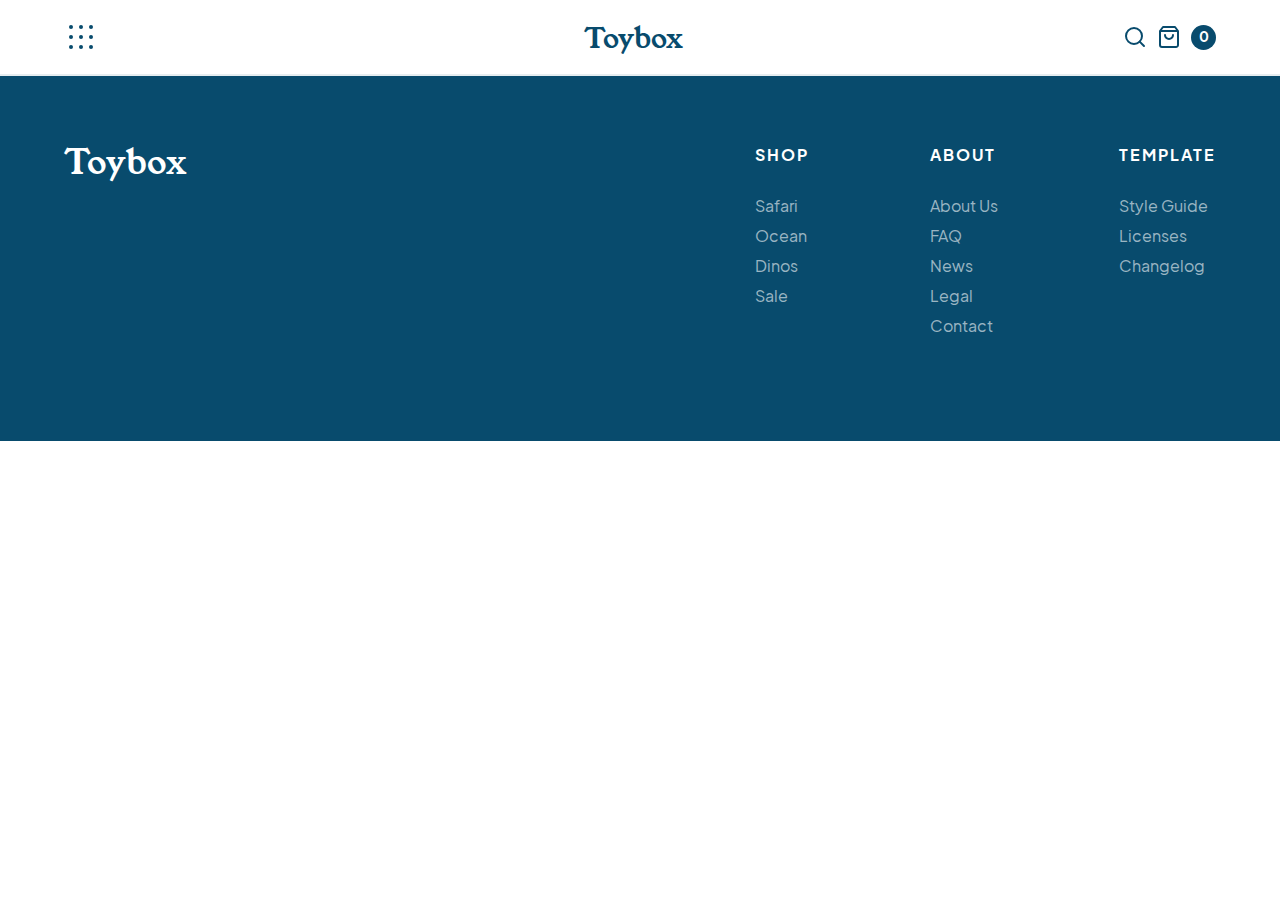
==== contact.html @ 3d37cce3 "Added shared base HTML Header and Footer to Contact Page" ====
<!DOCTYPE html>
<html lang="en">
<head>
    <meta charset="UTF-8">
    <meta http-equiv="X-UA-Compatible" content="IE=edge">
    <meta name="viewport" content="width=device-width, initial-scale=1.0">
    <title>Document</title>
    <link rel="stylesheet" href="./styles/styles.css">
	<script src="./script.js"></script>
</head>
<body>
    <a href="#mainContent" class="skip-link"> Skip to the main content.</a>

	<nav class="navbar">
		<div class="wrapper">
			<button class="menu-icon" id="hamburger">
				<img src="./assets/menu-button.svg" alt="open slide-out menu">
			</button>

			<a href="#" class="logo">
				<h1>Toybox</h1>
			</a>

			<div class="search-cart">
				<button class="menu-icon">
					<img src="./assets/search.svg" alt="search-icon" class="search-icon">
				</button>

				<a href="#" class="bag">
					<img src="./assets/shop-bag.svg" alt="shopping-cart">
				</a>

				<div class="counter">
					<p class="small-copy">0</p>
				</div> 
			</div><!-- end. search-cart -->
		</div><!-- end. wrapper -->

		<div class="slide-out-nav">
			<button id="menu-close">
				<img src="./assets/menu-close.svg" alt="close slide out navigation">
			</button>

			<nav>
				<ul class="main-menu">
					<li><a href="#">Shop</a></li>
					<li><a href="#">About</a></li>
					<li><a href="#">FAQ</a></li>
					<li><a href="#">News</a></li>
					<li><a href="#">Contact</a></li>
				</ul>
			</nav>
		</div><!--end. slide-out.nav-->
	</nav><!--end. nav-bar-->
    

    <footer>
        <div class="wrapper">

            <div class="footer-flex-container">
                <a href="./index.html">
                    <H4>Toybox</H4>
                </a>

                <nav class="footer-nav">

                    <ul class="footer-shop">
                        <li><h5>Shop</h5></li>
                        <li><a href="#">Safari</a></li>
                        <li><a href="#">Ocean</a></li>
                        <li><a href="#">Dinos</a></li>
                        <li><a href="#">Sale</a></li>
                    </ul><!--end.footer-shop-->

                    <ul class="footer-about">
                        <li><h5>About</h5></li>
                        <li><a href="#">About Us</a></li>
                        <li><a href="#">FAQ</a></li>
                        <li><a href="#">News</a></li>
                        <li><a href="#">Legal</a></li>
                        <li><a href="./contact.html">Contact</a></li>
                    </ul><!--end.footer-about-->

                    <ul class="footer-temp">
                        <li><h5>Template</h5></li>
                        <li><a href="#">Style Guide</a></li>
                        <li><a href="#">Licenses</a></li>
                        <li><a href="#">Changelog</a></li>
                    </ul><!--end. footer-temp-->
                </nav><!--end. footer-nav-->

            </div><!--end. footer-flex-container-->
        </div><!--end. wrapper-->
    </footer>
</body>
</html>
---- styles/styles.css ----
html {
  line-height: 1.15;
  -ms-text-size-adjust: 100%;
  -webkit-text-size-adjust: 100%;
}

body {
  margin: 0;
}

article, aside, footer, header, nav, section {
  display: block;
}

h1 {
  font-size: 2em;
  margin: 0.67em 0;
}

figcaption, figure, main {
  display: block;
}

figure {
  margin: 1em 40px;
}

hr {
  -webkit-box-sizing: content-box;
          box-sizing: content-box;
  height: 0;
  overflow: visible;
}

pre {
  font-family: monospace, monospace;
  font-size: 1em;
}

a {
  background-color: transparent;
  -webkit-text-decoration-skip: objects;
}

abbr[title] {
  border-bottom: none;
  text-decoration: underline;
  -webkit-text-decoration: underline dotted;
          text-decoration: underline dotted;
}

b, strong {
  font-weight: inherit;
}

b, strong {
  font-weight: bolder;
}

code, kbd, samp {
  font-family: monospace, monospace;
  font-size: 1em;
}

dfn {
  font-style: italic;
}

mark {
  background-color: #ff0;
  color: #000;
}

small {
  font-size: 80%;
}

sub, sup {
  font-size: 75%;
  line-height: 0;
  position: relative;
  vertical-align: baseline;
}

sub {
  bottom: -0.25em;
}

sup {
  top: -0.5em;
}

audio, video {
  display: inline-block;
}

audio:not([controls]) {
  display: none;
  height: 0;
}

img {
  border-style: none;
}

svg:not(:root) {
  overflow: hidden;
}

button, input, optgroup, select, textarea {
  font-family: sans-serif;
  font-size: 100%;
  line-height: 1.15;
  margin: 0;
}

button, input {
  overflow: visible;
}

button, select {
  text-transform: none;
}

button, html [type=button], [type=reset], [type=submit] {
  -webkit-appearance: button;
}

button::-moz-focus-inner, [type=button]::-moz-focus-inner, [type=reset]::-moz-focus-inner, [type=submit]::-moz-focus-inner {
  border-style: none;
  padding: 0;
}

button:-moz-focusring, [type=button]:-moz-focusring, [type=reset]:-moz-focusring, [type=submit]:-moz-focusring {
  outline: 1px dotted ButtonText;
}

fieldset {
  padding: 0.35em 0.75em 0.625em;
}

legend {
  -webkit-box-sizing: border-box;
          box-sizing: border-box;
  color: inherit;
  display: table;
  max-width: 100%;
  padding: 0;
  white-space: normal;
}

progress {
  display: inline-block;
  vertical-align: baseline;
}

textarea {
  overflow: auto;
}

[type=checkbox], [type=radio] {
  -webkit-box-sizing: border-box;
          box-sizing: border-box;
  padding: 0;
}

[type=number]::-webkit-inner-spin-button, [type=number]::-webkit-outer-spin-button {
  height: auto;
}

[type=search] {
  -webkit-appearance: textfield;
  outline-offset: -2px;
}

[type=search]::-webkit-search-cancel-button, [type=search]::-webkit-search-decoration {
  -webkit-appearance: none;
}

::-webkit-file-upload-button {
  -webkit-appearance: button;
  font: inherit;
}

details, menu {
  display: block;
}

summary {
  display: list-item;
}

canvas {
  display: inline-block;
}

template {
  display: none;
}

[hidden] {
  display: none;
}

html {
  -webkit-box-sizing: border-box;
          box-sizing: border-box;
}

*, *:before, *:after {
  -webkit-box-sizing: inherit;
          box-sizing: inherit;
}

.sr-only {
  position: absolute;
  width: 1px;
  height: 1px;
  margin: -1px;
  border: 0;
  padding: 0;
  white-space: nowrap;
  -webkit-clip-path: inset(100%);
          clip-path: inset(100%);
  clip: rect(0 0 0 0);
  overflow: hidden;
}

.skip-link {
  background-color: white;
  color: black;
  font-size: 1rem;
  padding: 10px 0;
  position: absolute;
  left: -1000px;
  top: 0;
  z-index: 999;
}
.skip-link:focus {
  left: 0;
  right: 0;
  text-align: center;
}

@font-face {
  font-family: "Jakarta Sans";
  src: url(../fonts/PlusJakarta_Sans-2.5/webfonts/PlusJakartaSans-Regular.woff), url(../fonts/PlusJakarta_Sans-2.5/webfonts/PlusJakartaSans-Regular.woff2), url(../fonts/PlusJakarta_Sans-2.5/static/PlusJakartaSans-Regular.ttf);
  font-weight: normal;
}
@font-face {
  font-family: "Jakarta Sans";
  src: url(../fonts/PlusJakarta_Sans-2.5/webfonts/PlusJakartaSans-Bold.woff), url(../fonts/PlusJakarta_Sans-2.5/webfonts/PlusJakartaSans-Bold.woff2), url(../fonts/PlusJakarta_Sans-2.5/static/PlusJakartaSans-Bold.ttf);
  font-weight: bold;
}
@font-face {
  font-family: "Young Serif";
  src: url(../fonts/youngserif/YoungSerif-Regular.otf);
}
html {
  font-size: 125%;
}

body {
  font-family: "Jakarta Sans";
  font-size: 1rem;
  color: #084b6d;
}

h1, h2, h3, h4 {
  font-family: "Young Serif";
  color: #084b6d;
  margin: 0;
}

h1 {
  font-size: 28px;
  font-size: 1.4rem;
}

h2 {
  font-size: 40px;
  font-size: 2rem;
  margin-bottom: 18px;
}

h3 {
  font-size: 54px;
  font-size: 2.7rem;
}

h4 {
  font-size: 34px;
  font-size: 1.7rem;
}

h5 {
  font-size: 16px;
  font-size: 0.8rem;
  text-transform: uppercase;
  letter-spacing: 0.1rem;
}

p {
  line-height: 1.4;
}
p.small-copy {
  font-size: 14px;
  font-size: 0.7rem;
  font-weight: bold;
  margin: 0;
}

a {
  text-decoration: none;
  color: inherit;
  -webkit-transition: 0.3s;
  transition: 0.3s;
}

.wrapper {
  max-width: 1289px;
  width: 90%;
  margin: 0 auto;
}

ul {
  list-style: none;
  margin: 0;
  padding: 0;
}

img {
  width: 100%;
  display: block;
}

button {
  background-color: transparent;
  border: none;
  cursor: pointer;
  padding: 15px;
}

a {
  display: inline-block;
}
a.button {
  border: 2px solid #084b6d;
  font-size: 14px;
  font-size: 0.7rem;
  font-weight: bold;
  padding: 15px 32px;
}
a.button:hover, a.button:focus {
  background-color: #084b6d;
  color: #fff;
}
a.secondaryButton {
  background-color: #084b6d;
  color: #fff;
}
a.secondaryButton:hover, a.secondaryButton:focus {
  background-color: #fff;
  color: #084b6d;
}

.navbar {
  position: sticky;
  top: 0;
  background-color: #fff;
  border-bottom: 2px solid rgba(8, 75, 109, 0.1);
  z-index: 10;
  padding: 15px 0;
}
.navbar .wrapper {
  display: -webkit-box;
  display: -ms-flexbox;
  display: flex;
  -webkit-box-pack: justify;
      -ms-flex-pack: justify;
          justify-content: space-between;
  -webkit-box-align: center;
      -ms-flex-align: center;
          align-items: center;
}
.navbar .search-cart {
  display: -webkit-box;
  display: -ms-flexbox;
  display: flex;
  -webkit-box-align: center;
      -ms-flex-align: center;
          align-items: center;
}
.navbar .bag,
.navbar .menu-icon {
  padding: 10px 5px;
}
.navbar .counter {
  background-color: #084b6d;
  color: #fff;
  width: 25px;
  height: 25px;
  border-radius: 50%;
  display: -webkit-box;
  display: -ms-flexbox;
  display: flex;
  -webkit-box-pack: center;
      -ms-flex-pack: center;
          justify-content: center;
  -webkit-box-align: center;
      -ms-flex-align: center;
          align-items: center;
  margin-left: 5px;
}
.navbar .logo {
  margin-left: 50px;
}

.slide-out-nav {
  background-color: #084b6d;
  color: #fff;
  min-height: 50vh;
  position: fixed;
  top: 0;
  padding: 30px 50px;
  width: 100%;
  max-width: 450px;
  font-weight: bold;
  display: -webkit-box;
  display: -ms-flexbox;
  display: flex;
  -webkit-box-orient: vertical;
  -webkit-box-direction: normal;
      -ms-flex-direction: column;
          flex-direction: column;
  z-index: 20;
  left: -450px;
}
.slide-out-nav.open {
  left: 0;
}
.slide-out-nav button {
  -ms-flex-item-align: end;
      align-self: flex-end;
}
.slide-out-nav a {
  line-height: 2.2rem;
}
.slide-out-nav a:hover, .slide-out-nav a:focus {
  color: rgba(255, 255, 255, 0.6);
}

header {
  display: -webkit-box;
  display: -ms-flexbox;
  display: flex;
  -webkit-box-align: center;
      -ms-flex-align: center;
          align-items: center;
  background-color: #f8fbf3;
}
header .header-img-container {
  width: 45%;
}
header .header-content-container {
  width: 55%;
  padding: 0 90px;
}

.categories {
  padding: 90px 0;
}

.category-gallery {
  display: -webkit-box;
  display: -ms-flexbox;
  display: flex;
  -ms-flex-wrap: wrap;
      flex-wrap: wrap;
  -webkit-box-pack: space-evenly;
      -ms-flex-pack: space-evenly;
          justify-content: space-evenly;
  text-align: center;
}
.category-gallery .item1 {
  background-color: #ffd698;
}
.category-gallery .item2 {
  background-color: #f4fcff;
}
.category-gallery .item3 {
  background-color: #f8fbf3;
}
.category-gallery .item4 {
  background-color: #fff5f5;
}
.category-gallery .item {
  width: 40%;
  padding: 40px;
  border-radius: 10%;
  margin: 25px 0;
}
.category-gallery .item:hover, .category-gallery .item:focus {
  -webkit-transform: scale(0.9);
          transform: scale(0.9);
}
.category-gallery .item img {
  border-radius: 10%;
  margin-bottom: 15px;
}

.play {
  background-image: url(../assets/background-image.jpg);
  background-size: cover;
  background-position: center;
  padding: 40px 0;
}
.play .play-container {
  background-color: #fff;
  border: 20px solid #f4fcff;
  max-width: 650px;
  padding: 70px 40px;
  text-align: center;
}
.play .play-container p {
  text-align: left;
}

footer {
  background-color: #084b6d;
  color: #fff;
  padding: 70px 0 100px;
}
footer h4 {
  color: #fff;
}
footer h5 {
  margin-top: 0;
}
footer .footer-flex-container {
  display: -webkit-box;
  display: -ms-flexbox;
  display: flex;
  -webkit-box-pack: justify;
      -ms-flex-pack: justify;
          justify-content: space-between;
}
footer .footer-nav {
  display: -webkit-box;
  display: -ms-flexbox;
  display: flex;
  -webkit-box-pack: justify;
      -ms-flex-pack: justify;
          justify-content: space-between;
  width: 40%;
}
footer a {
  color: rgba(255, 255, 255, 0.6);
  font-size: 16px;
  font-size: 0.8rem;
  line-height: 1.5rem;
}
footer a:hover, footer a:focus {
  color: #fff;
}

@media (max-width: 1000px) {
  header {
    -webkit-box-orient: vertical;
    -webkit-box-direction: normal;
        -ms-flex-direction: column;
            flex-direction: column;
  }
  header .header-img-container {
    width: 100%;
  }
  header .header-content-container {
    width: 100%;
    padding: 30px 90px 40px;
  }
  footer h4 {
    margin-bottom: 40px;
  }
  footer .footer-flex-container {
    -webkit-box-orient: vertical;
    -webkit-box-direction: normal;
        -ms-flex-direction: column;
            flex-direction: column;
    -webkit-box-align: center;
        -ms-flex-align: center;
            align-items: center;
  }
  footer .footer-nav {
    width: 100%;
    -webkit-box-orient: vertical;
    -webkit-box-direction: normal;
        -ms-flex-direction: column;
            flex-direction: column;
    -webkit-box-align: center;
        -ms-flex-align: center;
            align-items: center;
    text-align: center;
    margin-top: 50px;
  }
  footer .footer-nav .footer-shop,
footer .footer-nav .footer-about {
    margin-bottom: 20px;
  }
}
@media (Max-width: 760px) {
  .category-gallery {
    -webkit-box-orient: vertical;
    -webkit-box-direction: normal;
        -ms-flex-direction: column;
            flex-direction: column;
    -webkit-box-align: center;
        -ms-flex-align: center;
            align-items: center;
  }
  .category-gallery .item {
    width: 100%;
  }
}
@media (max-width: 500px) {
  .navbar .wrapper {
    -webkit-box-orient: vertical;
    -webkit-box-direction: normal;
        -ms-flex-direction: column;
            flex-direction: column;
  }
  .navbar .logo {
    margin: 7px 0 12px;
  }
  .slide-out-nav {
    font-family: "Young Serif";
    font-size: 30px;
    font-size: 1.5rem;
  }
  .play {
    padding: 0;
  }
  footer .footer-nav {
    -webkit-box-orient: vertical;
    -webkit-box-direction: normal;
        -ms-flex-direction: column;
            flex-direction: column;
    -webkit-box-align: center;
        -ms-flex-align: center;
            align-items: center;
    text-align: center;
  }
  footer .footer-nav ul {
    margin-bottom: 50px;
  }
}
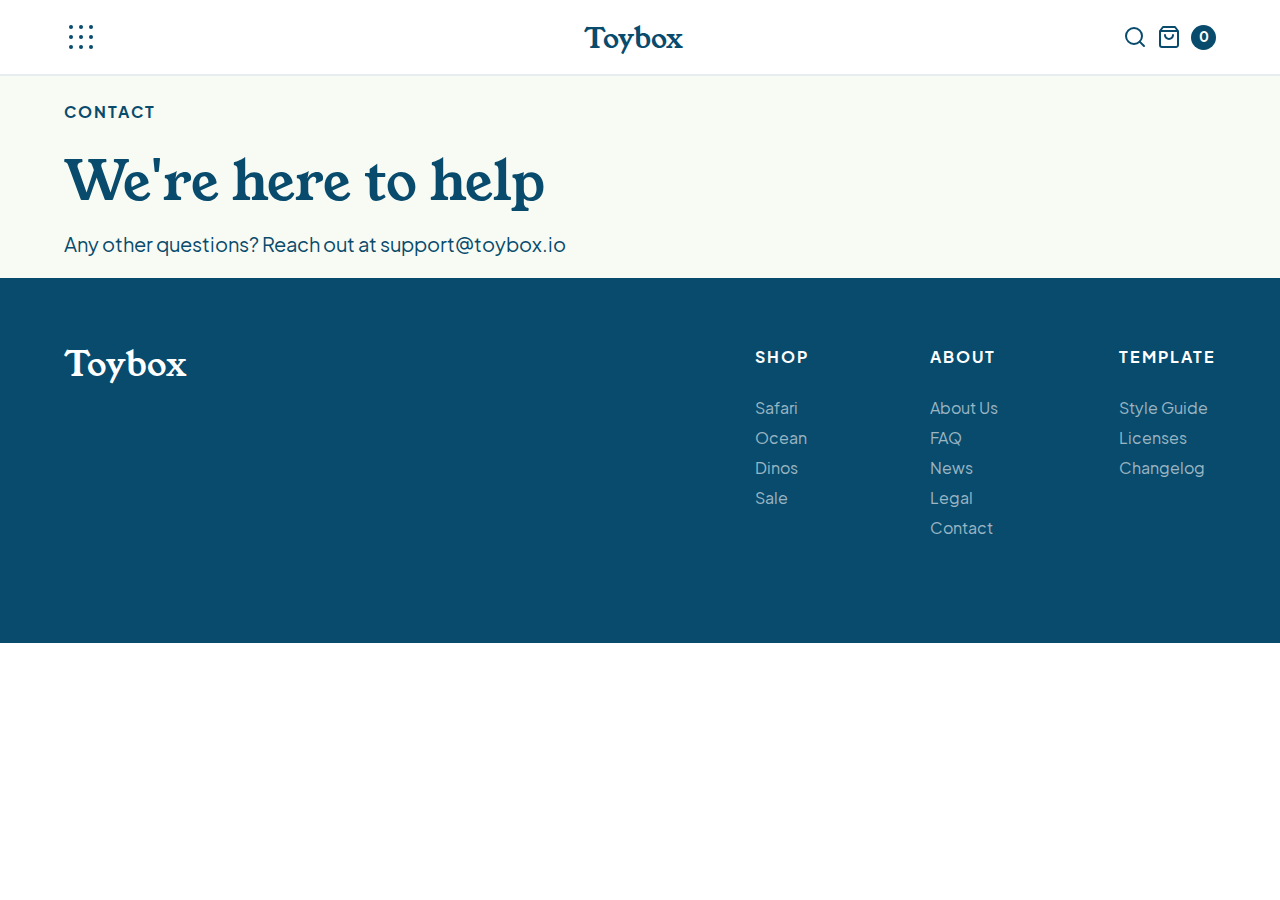
==== commit a38e6bb2: "Added Contact Headers" ====
--- a/contact.html
+++ b/contact.html
@@ -53,6 +53,17 @@
 		</div><!--end. slide-out.nav-->
 	</nav><!--end. nav-bar-->
     
+    <header class="contactHeader">
+        <div class="wrapper">
+            <div class="contactContent">
+                <h5>Contact</h5>
+                <h3>We're here to help</h3>
+                <p>Any other questions? Reach out at <a href="mailto:support@toybox.io">support@toybox.io</a></p>
+
+            </div><!--end.contactContent-->
+        </div><!--end.wrapper-->
+
+    </header>
 
     <footer>
         <div class="wrapper">
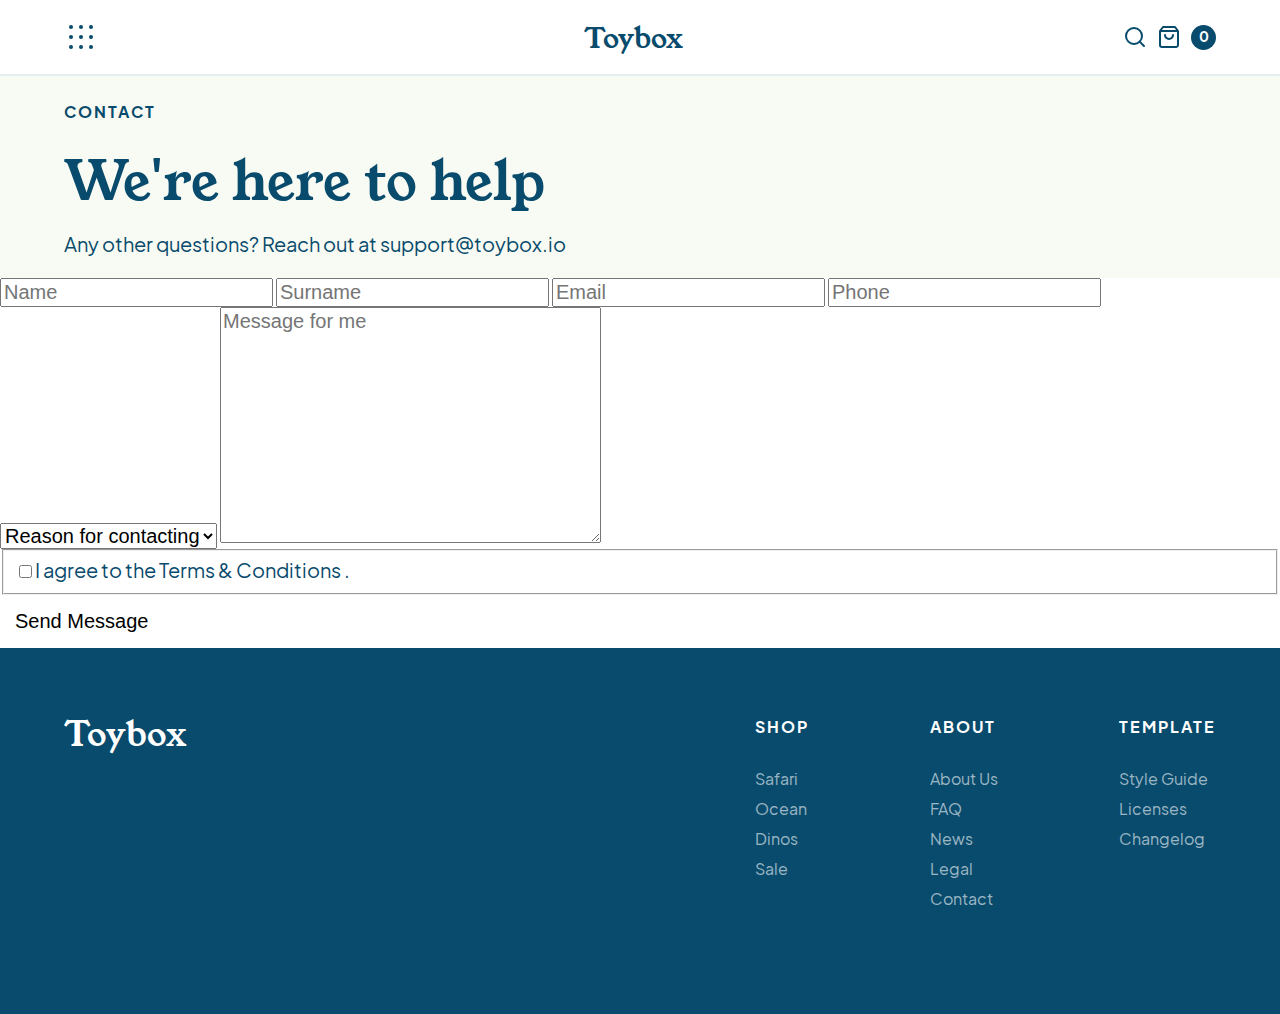
==== commit aa336ee9: "Added Form markup to Contact page" ====
--- a/contact.html
+++ b/contact.html
@@ -59,12 +59,48 @@
                 <h5>Contact</h5>
                 <h3>We're here to help</h3>
                 <p>Any other questions? Reach out at <a href="mailto:support@toybox.io">support@toybox.io</a></p>
-
             </div><!--end.contactContent-->
         </div><!--end.wrapper-->
-
     </header>
 
+    <main id="mainContent">
+        <div class="wrapp">
+            <form action="" method="" class="contectForm">
+                <label for="name" class="sr-only">Name</label>
+                <input type="text" id="name" placeholder="Name">
+
+                <label for="surname" class="sr-only">Surname</label>
+                <input type="text" id="surname" placeholder="Surname">
+
+                <label for="email" class="sr-only">Email</label>
+                <input type="email" id="email" placeholder="Email">
+
+                <label for="phone" class="sr-only">Phone</label>
+                <input type="tel" id="phone" placeholder="Phone">
+
+                <select name="reason" id="reason">
+                    <option value="initial" disabled selected>Reason for contacting</option>
+                    <option value="questions">Questions</option>
+                    <option value="complaints">Complaints</option>
+                    <option value="refunds">Refunds</option>
+                    <option value="shipping">Shipping</option>
+                    <option value="other">Other</option>
+                </select>
+
+                <label for="message" class="sr-only">Message for me</label>
+                <textarea name="message" id="message" cols="30" rows="10" placeholder="Message for me"></textarea>
+
+                <fieldset>
+                    <input type="checkbox" id="terms">
+                    <label for="terms">I agree to the <a href="#" class="terms">Terms & Conditions</a> .</label>
+                </fieldset>
+
+                <button>Send Message</button>
+            </form>
+        </div>
+
+    </main>
+    
     <footer>
         <div class="wrapper">
 
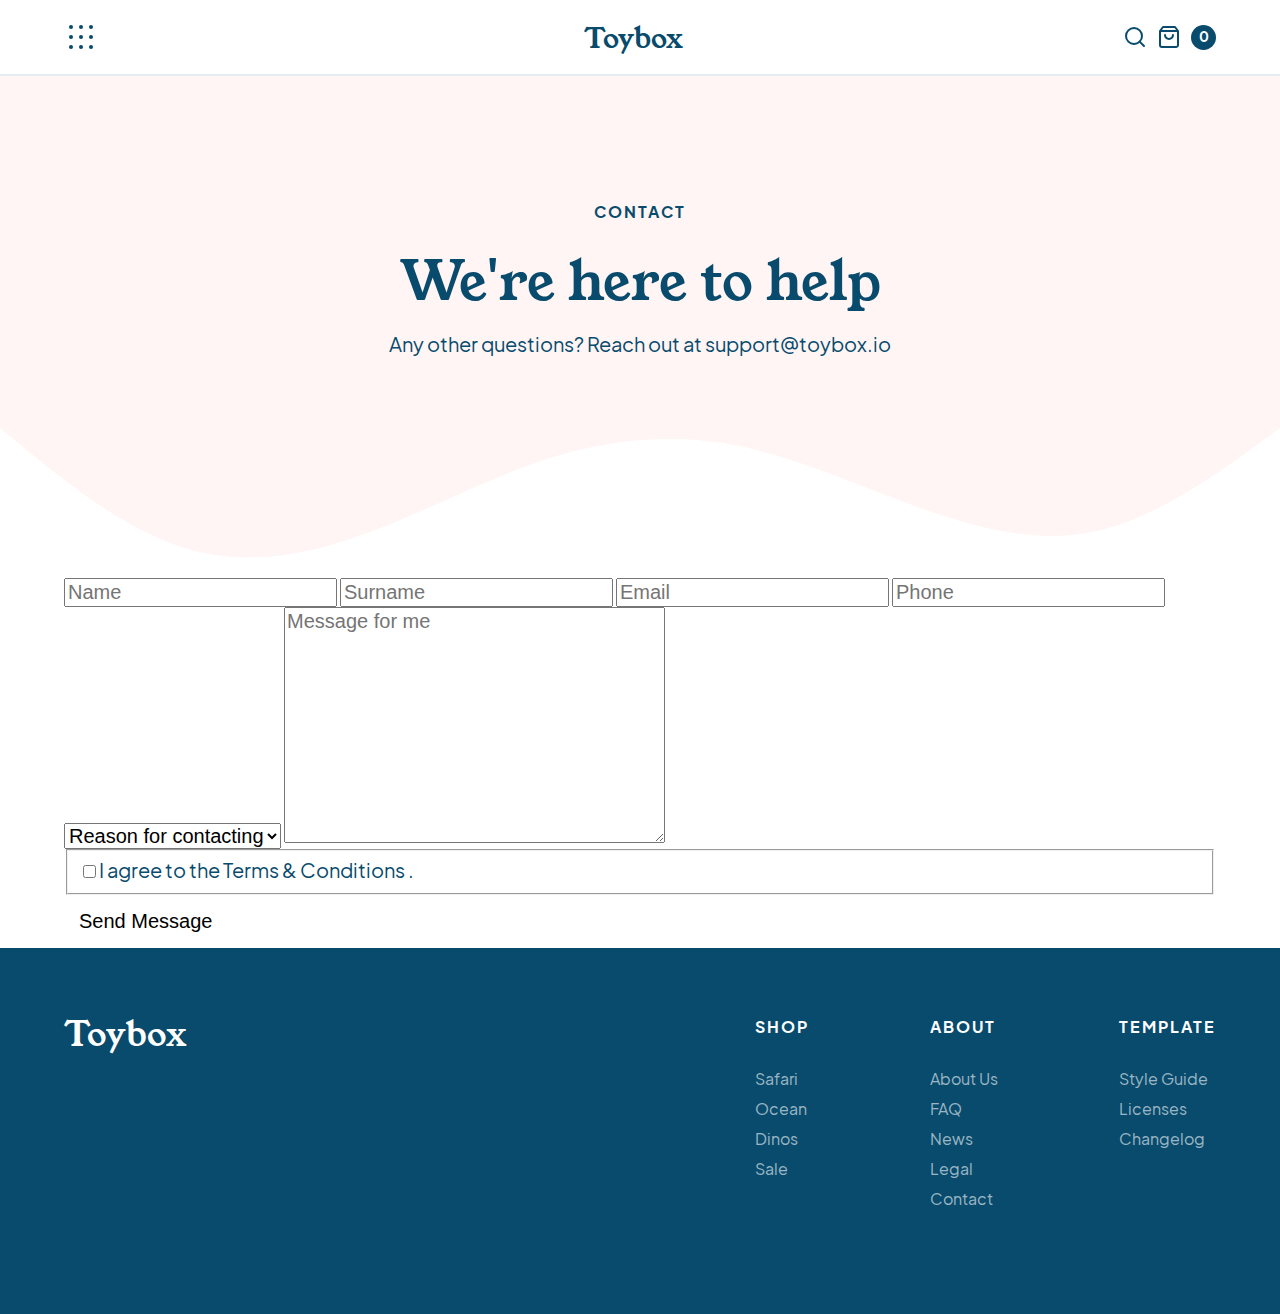
==== commit 2fc1b913: "Finished styling Contact Header" ====
--- a/contact.html
+++ b/contact.html
@@ -64,7 +64,7 @@
     </header>
 
     <main id="mainContent">
-        <div class="wrapp">
+        <div class="wrapper">
             <form action="" method="" class="contectForm">
                 <label for="name" class="sr-only">Name</label>
                 <input type="text" id="name" placeholder="Name">
--- a/styles/styles.css
+++ b/styles/styles.css
@@ -454,6 +454,8 @@
   display: -webkit-box;
   display: -ms-flexbox;
   display: flex;
+  -ms-flex-wrap: wrap;
+      flex-wrap: wrap;
   -webkit-box-align: center;
       -ms-flex-align: center;
           align-items: center;
@@ -465,6 +467,22 @@
 header .header-content-container {
   width: 55%;
   padding: 0 90px;
+}
+
+.contactHeader {
+  background-color: #fff5f5;
+  padding-top: 100px;
+  text-align: center;
+}
+.contactHeader .contactContent {
+  padding-bottom: 50px;
+}
+.contactHeader::after {
+  content: "";
+  background-image: url(../assets/wave.svg);
+  width: 100%;
+  height: 150px;
+  background-size: 100% 150px;
 }
 
 .categories {
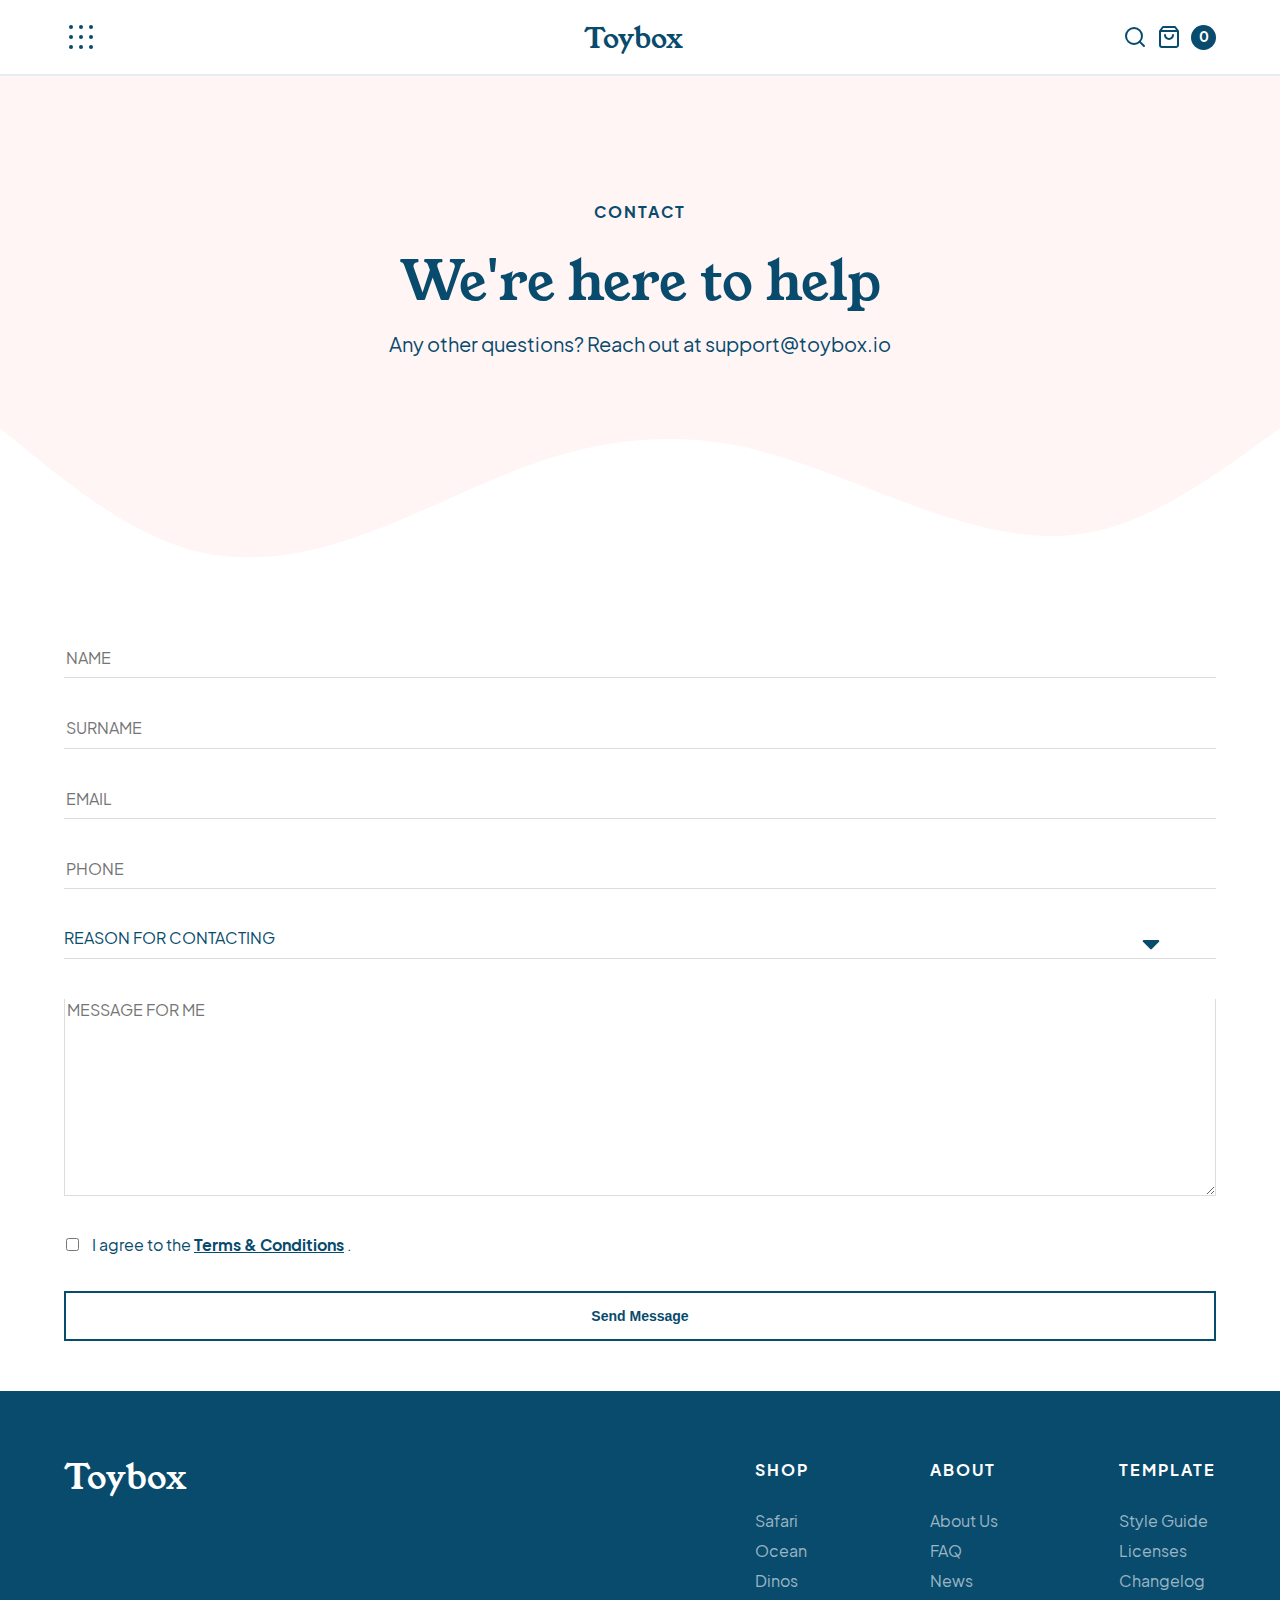
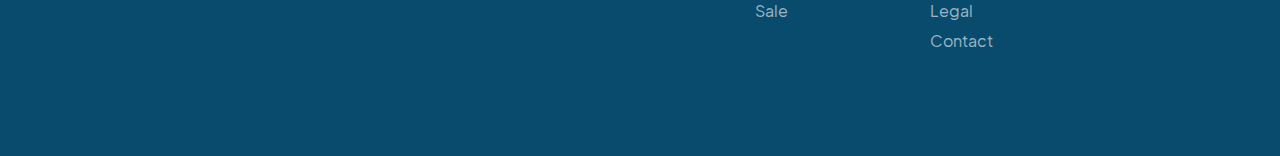
==== commit ba4b0505: "Finished styling form, refactored base button style" ====
--- a/contact.html
+++ b/contact.html
@@ -65,7 +65,7 @@
 
     <main id="mainContent">
         <div class="wrapper">
-            <form action="" method="" class="contectForm">
+            <form action="" method="" class="contactForm">
                 <label for="name" class="sr-only">Name</label>
                 <input type="text" id="name" placeholder="Name">
 
@@ -95,7 +95,7 @@
                     <label for="terms">I agree to the <a href="#" class="terms">Terms & Conditions</a> .</label>
                 </fieldset>
 
-                <button>Send Message</button>
+                <button class="button">Send Message</button>
             </form>
         </div>
 
--- a/styles/styles.css
+++ b/styles/styles.css
@@ -344,24 +344,28 @@
 a {
   display: inline-block;
 }
-a.button {
+a.secondaryButton {
+  background-color: #084b6d;
+  color: #fff;
+}
+a.secondaryButton:hover, a.secondaryButton:focus {
+  background-color: #fff;
+  color: #084b6d;
+}
+
+.button {
   border: 2px solid #084b6d;
   font-size: 14px;
   font-size: 0.7rem;
   font-weight: bold;
   padding: 15px 32px;
-}
-a.button:hover, a.button:focus {
+  color: #084b6d;
+  -webkit-transition: 0.3s;
+  transition: 0.3s;
+}
+.button:hover, .button:focus {
   background-color: #084b6d;
   color: #fff;
-}
-a.secondaryButton {
-  background-color: #084b6d;
-  color: #fff;
-}
-a.secondaryButton:hover, a.secondaryButton:focus {
-  background-color: #fff;
-  color: #084b6d;
 }
 
 .navbar {
@@ -483,6 +487,87 @@
   width: 100%;
   height: 150px;
   background-size: 100% 150px;
+}
+
+.contactForm {
+  display: -webkit-box;
+  display: -ms-flexbox;
+  display: flex;
+  -webkit-box-orient: vertical;
+  -webkit-box-direction: normal;
+      -ms-flex-direction: column;
+          flex-direction: column;
+  padding: 70px 0 50px;
+}
+
+input,
+textarea,
+select {
+  border: 0;
+  border-bottom: 1px solid #ddd;
+  margin-bottom: 40px;
+  padding-bottom: 10px;
+  font-family: "Jakarta Sans";
+  font-size: 16px;
+  font-size: 0.8rem;
+  text-transform: uppercase;
+  color: #084b6d;
+  -webkit-transition: 0.3s;
+  transition: 0.3s;
+}
+input::-webkit-input-placeholder, textarea::-webkit-input-placeholder, select::-webkit-input-placeholder {
+  opacity: 1;
+}
+input::-moz-placeholder, textarea::-moz-placeholder, select::-moz-placeholder {
+  opacity: 1;
+}
+input:-ms-input-placeholder, textarea:-ms-input-placeholder, select:-ms-input-placeholder {
+  opacity: 1;
+}
+input::-ms-input-placeholder, textarea::-ms-input-placeholder, select::-ms-input-placeholder {
+  opacity: 1;
+}
+input::placeholder,
+textarea::placeholder,
+select::placeholder {
+  opacity: 1;
+}
+input:hover, input:focus,
+textarea:hover,
+textarea:focus,
+select:hover,
+select:focus {
+  border-color: #084b6d;
+}
+
+textarea {
+  border-right: 1px solid #ddd;
+  border-left: 1px solid #ddd;
+}
+
+select {
+  -webkit-appearance: none;
+     -moz-appearance: none;
+          appearance: none;
+  background-color: #fff;
+  background-image: url(../assets/caret-down-solid.svg);
+  background-repeat: no-repeat;
+  background-position: 95% center;
+}
+
+fieldset {
+  border: 0;
+  padding: 0;
+  font-size: 16px;
+  font-size: 0.8rem;
+}
+fieldset input {
+  margin-right: 10px;
+  accent-color: #084b6d;
+}
+fieldset a {
+  font-weight: 600;
+  text-decoration: underline;
 }
 
 .categories {
